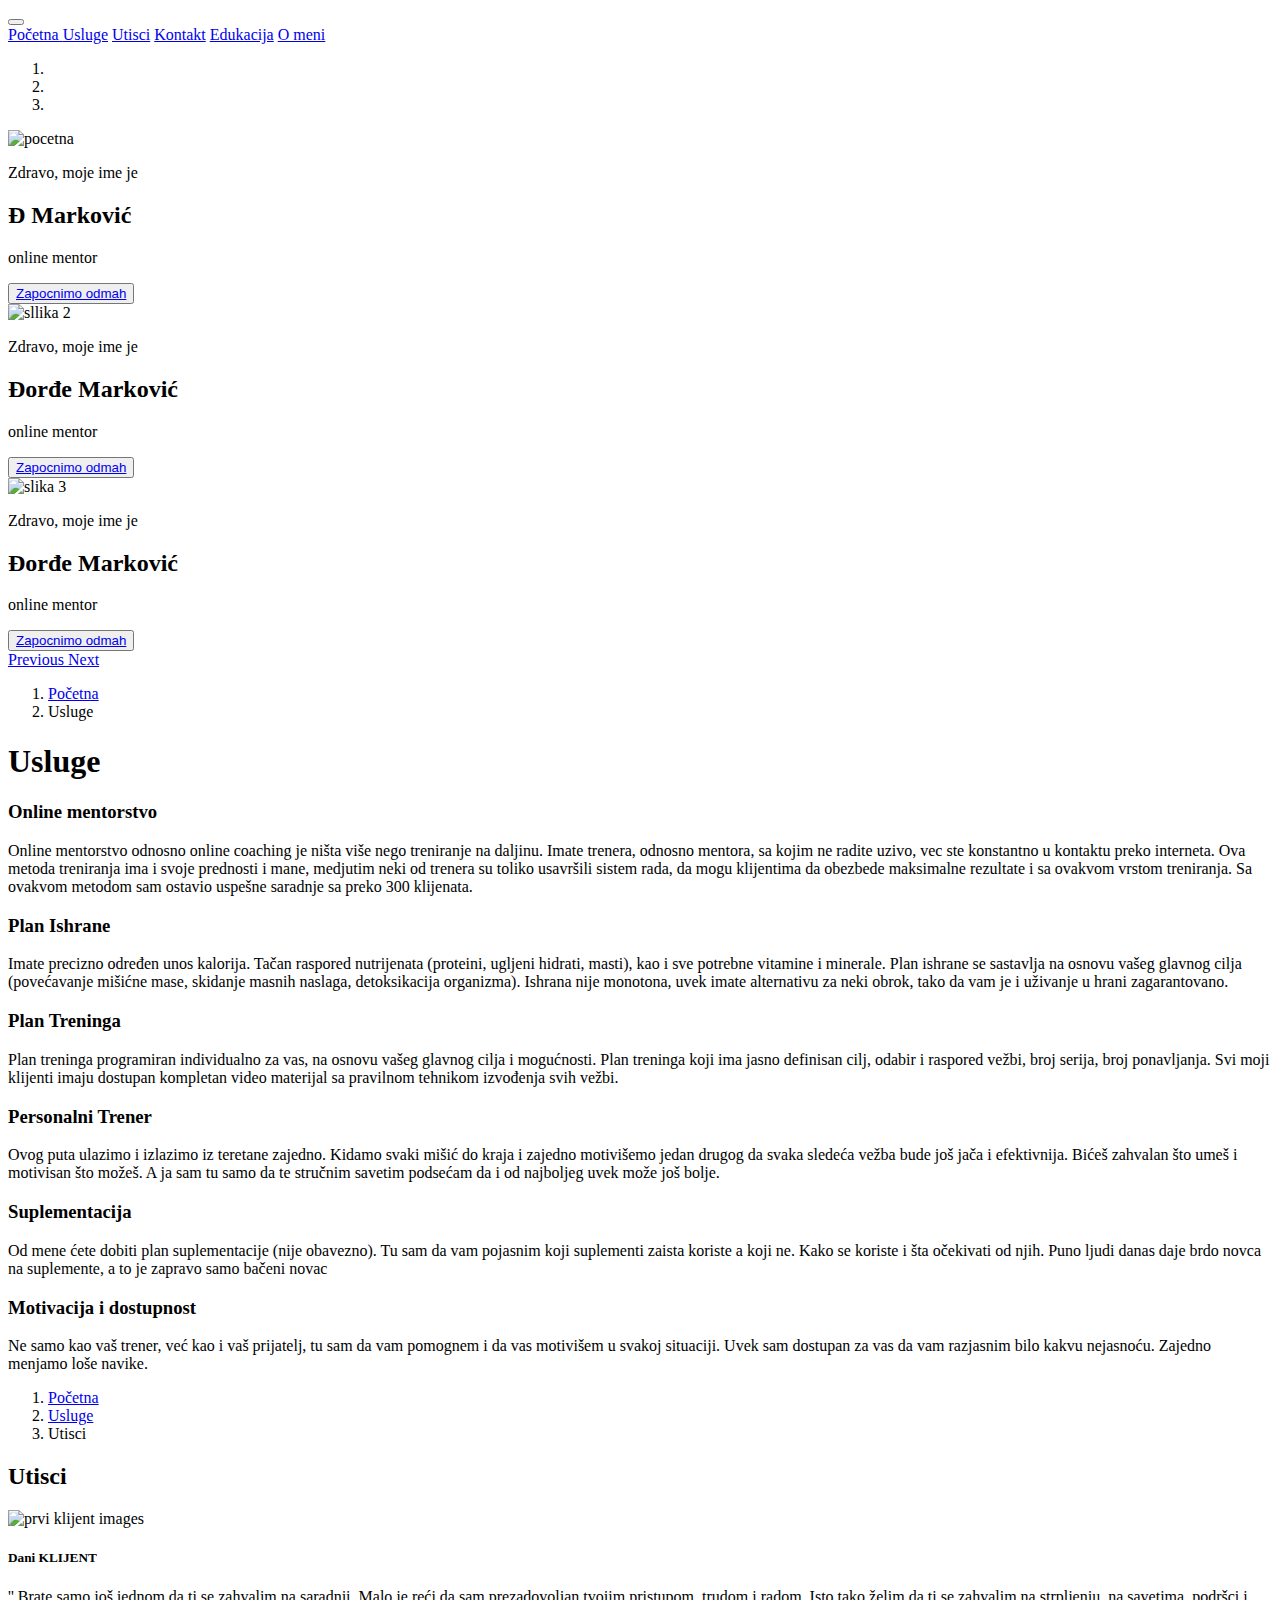
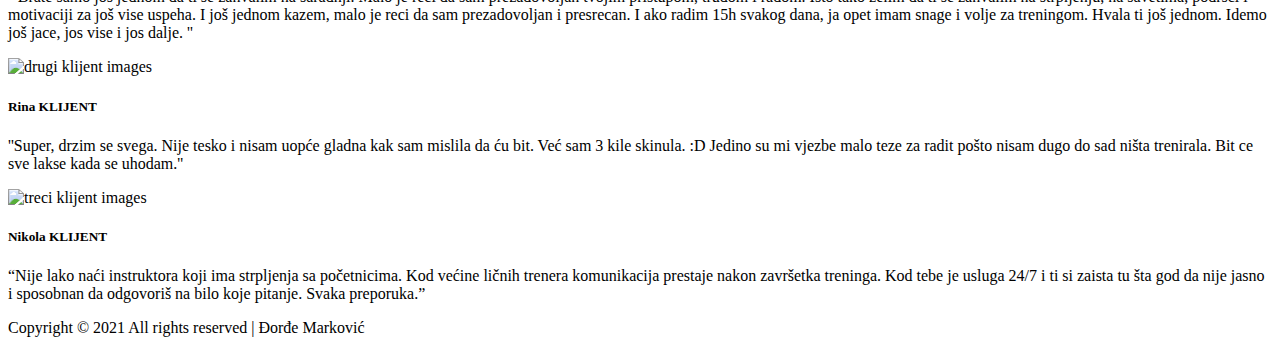
==== index.html @ c2c48627 "update" ====
<!DOCTYPE html>
<html lang="en">
<head>
    <meta charset="UTF-8">
    <meta http-equiv="X-UA-Compatible" content="IE=edge">
    <meta name="viewport" content="width=device-width, initial-scale=1.0">
    <title>Online mentor | Đorđe Marković</title>
    <meta name="keywords" content=" Online mentorstvo Plan Ishrane Usluge Plan Treninga Personalni Trener Suplementacija Motivacija i dostupnost Utisci"/>
    <meta name="description" content="Zdravo, moje ime je Đorđe Marković online mentor.. započnimo odmah... Online mentorstvo odnosno online coaching je ništa više nego..."/>
    <link rel="shortcut icon" href="assets/favicon.ico"/>
    <link rel="stylesheet" href="https://cdn.jsdelivr.net/npm/bootstrap@4.5.3/dist/css/bootstrap.min.css" integrity="sha384-TX8t27EcRE3e/ihU7zmQxVncDAy5uIKz4rEkgIXeMed4M0jlfIDPvg6uqKI2xXr2" crossorigin="anonymous" />
    <script src="https://kit.fontawesome.com/932b315ef8.js" crossorigin="anonymous"></script>
    <link rel="stylesheet" href="assets/css/style.css"/>
    <link rel="stylesheet" href="assets/css/response.css"/>
</head>
<body>
    <div class="container-fluid py-1 bg-black fixed-top no-fix">
        <nav class="navbar navbar-expand-lg navbar-light bg-black">
            <button class="navbar-toggler" type="button" data-toggle="collapse" data-target="#navbarNavAltMarkup" aria-controls="navbarNavAltMarkup" aria-expanded="false" aria-label="Toggle navigation">
              <span class="navbar-toggler-icon"></span>
            </button>
            <div class="collapse navbar-collapse" id="navbarNavAltMarkup">
              <div class="navbar-nav dm-text-center">
                <a class="nav-link zuta text-uppercase" href="#">Početna </a>
                <a class="nav-link text-secondary text-uppercase" href="#usluge">Usluge</a>
                <a class="nav-link text-secondary text-uppercase" href="#utisci">Utisci</a>
                <a class="nav-link text-secondary text-uppercase" href="assets/pages/edukacija.html">Kontakt</a>
                <a class="nav-link text-secondary text-uppercase" href="assets/pages/edukacija.html">Edukacija</a>
              <a class="nav-link text-secondary text-uppercase" target="_blank" href="https://djordje1620.github.io/portfolio.github.io/portfolio/">O meni</a>
              </div>
            </div>
          </nav>          
    </div>
    <div class="container-fluid p-0">
        <div id="carouselExampleCaptions" class="carousel slide" data-ride="carousel">
            <ol class="carousel-indicators">
              <li data-target="#carouselExampleCaptions" data-slide-to="0" class="active"></li>
              <li data-target="#carouselExampleCaptions" data-slide-to="1"></li>
              <li data-target="#carouselExampleCaptions" data-slide-to="2"></li>
            </ol>
            <div class="carousel-inner">
              <div class="carousel-item active">
                <img src="assets/img/pocetna.jpg" class="d-block w-100" alt="pocetna">
                <div class="carousel-caption d-none d-md-block">
                    <p>Zdravo, moje ime je</p>
                    <h2><span class="text-success">Đ</span> <span class="text-success">M</span>arković</h5>
                        <p>online mentor</p>
                        <button type="button" class="btn btn-outline-success"><a class="text-success" href="https://www.instagram.com/markovic__djordje/" target="_blank">Zapocnimo odmah</a></button>
                </div>
              </div>
              <div class="carousel-item">
                <img src="assets/img/slide2.jpg" class="d-block w-100" alt="sllika 2">
                <div class="carousel-caption d-none d-md-block">
                    <p>Zdravo, moje ime je</p>
                    <h2><span class="text-success">Đ</span>orđe <span class="text-success">M</span>arković</h5>
                        <p>online mentor</p>
                        <button type="button" class="btn btn-outline-success"><a class="text-success" href="https://www.instagram.com/markovic__djordje/" target="_blank">Zapocnimo odmah</a></button>
                </div>
              </div>
              <div class="carousel-item">
                <img src="assets/img/slide3.jpg" class="d-block w-100" alt="slika 3">
                <div class="carousel-caption d-none d-md-block">
                    <p>Zdravo, moje ime je</p>
                    <h2><span class="text-success">Đ</span>orđe <span class="text-success">M</span>arković</h5>
                        <p>online mentor</p>
                        <button type="button" class="btn btn-outline-success"><a class="text-success" href="https://www.instagram.com/markovic__djordje/" target="_blank">Zapocnimo odmah</a></button>
                </div>
              </div>
            </div>
            <a class="carousel-control-prev" href="#carouselExampleCaptions" role="button" data-slide="prev">
              <span class="carousel-control-prev-icon" aria-hidden="true"></span>
              <span class="sr-only">Previous</span>
            </a>
            <a class="carousel-control-next" href="#carouselExampleCaptions" role="button" data-slide="next">
              <span class="carousel-control-next-icon" aria-hidden="true"></span>
              <span class="sr-only">Next</span>
            </a>
          </div>
    </div>
    <div class="container-fluid p-0">
    <nav aria-label="breadcrumb"  id="usluge">
        <ol class="breadcrumb">
          <li class="breadcrumb-item"><a href="#">Početna</a></li>
          <li class="breadcrumb-item active" aria-current="page">Usluge</li>
        </ol>
      </nav>
    </div>
    <div class="container-xl">
        <h1 class="text-center my-2 display-3">Usluge</h1>
        <div class="container-fluid flex-column d-flex text-center my-4 dm-h">
            <div class="icon text-center py-2 mt-3">
                <i class="fas fa-laptop"></i>
            </div>
            <h3 class="m-1">Online mentorstvo</h3>
            <p class="m-2 text-secondary">Online mentorstvo odnosno online coaching je ništa više nego treniranje na daljinu. Imate trenera, odnosno mentora, sa kojim ne radite uzivo, vec ste konstantno u kontaktu preko interneta. Ova metoda treniranja ima i svoje prednosti i mane, medjutim neki od trenera su toliko usavršili sistem rada, da mogu klijentima da obezbede maksimalne rezultate i sa ovakvom vrstom treniranja. Sa ovakvom metodom sam ostavio uspešne saradnje sa preko 300 klijenata.</p>
        </div>
        <div class="container-fluid flex-column d-flex text-center my-4 dm-h">
            <div class="icon text-center py-2 mt-3">
                <i class="fab fa-nutritionix"></i>
            </div>
            <h3 class="m-1">Plan Ishrane</h3>
            <p class="m-2 text-secondary">Imate precizno određen unos kalorija. Tačan raspored nutrijenata (proteini, ugljeni hidrati, masti), kao i sve potrebne vitamine i minerale. Plan ishrane se sastavlja na osnovu vašeg glavnog cilja (povećavanje mišićne mase, skidanje masnih naslaga, detoksikacija organizma). Ishrana nije monotona, uvek imate alternativu za neki obrok, tako da vam je i uživanje u hrani zagarantovano.</p>
        </div>
        <div class="container-fluid flex-column d-flex text-center my-4 dm-h">
            <div class="icon text-center py-2 mt-3">
                <i class="fas fa-dumbbell"></i>
            </div>
            <h3 class="m-1">Plan Treninga</h3>
            <p class="m-2 text-secondary">Plan treninga programiran individualno za vas, na osnovu vašeg glavnog cilja i mogućnosti. Plan treninga koji ima jasno definisan cilj, odabir i raspored vežbi, broj serija, broj ponavljanja. Svi moji klijenti imaju dostupan kompletan video materijal sa pravilnom tehnikom izvođenja svih vežbi.</p>
        </div>
        <div class="container-fluid flex-column d-flex text-center my-4 dm-h">
            <div class="icon text-center py-2 mt-3">
                <i class="fas fa-heartbeat"></i>
            </div>
            <h3 class="m-1">Personalni Trener</h3>
            <p class="m-2 text-secondary">Ovog puta ulazimo i izlazimo iz teretane zajedno. Kidamo svaki mišić do kraja i zajedno motivišemo jedan drugog da svaka sledeća vežba bude još jača i efektivnija. Bićeš zahvalan što umeš i motivisan što možeš. A ja sam tu samo da te stručnim savetim podsećam da i od najboljeg uvek može još bolje.</p>
        </div>
        <div class="container-fluid flex-column d-flex text-center my-4 dm-h">
            <div class="icon text-center py-2 mt-3">
                <i class="fas fa-leaf"></i>
            </div>
            <h3 class="m-1">Suplementacija</h3>
            <p class="m-2 text-secondary">Od mene ćete dobiti plan suplementacije (nije obavezno). Tu sam da vam pojasnim koji suplementi zaista koriste a koji ne. Kako se koriste i šta očekivati od njih. Puno ljudi danas daje brdo novca na suplemente, a to je zapravo samo bačeni novac</p>
        </div>
        <div class="container-fluid flex-column d-flex text-center my-4 dm-h">
            <div class="icon text-center py-2 mt-3">
                <i class="fas fa-university"></i>
            </div>
            <h3 class="m-1">Motivacija i dostupnost</h3>
            <p class="m-2 text-secondary">Ne samo kao vaš trener, već kao i vaš prijatelj, tu sam da vam pomognem i da vas motivišem u svakoj situaciji. Uvek sam dostupan za vas da vam razjasnim bilo kakvu nejasnoću. Zajedno menjamo loše navike.</p>
        </div>
    </div>
    <div class="container-fluid p-0">
        <nav aria-label="breadcrumb">
            <ol class="breadcrumb">
              <li class="breadcrumb-item"><a href="#">Početna</a></li>
              <li class="breadcrumb-item"><a href="#usluge">Usluge</a></li>
              <li class="breadcrumb-item active" aria-current="page">Utisci</li>
            </ol>
          </nav>
    </div>
    <div class="container-fluid">
        <a name="utisci"></a><h2 class="text-center my-2 display-3">Utisci</h2></a>
        <div class="container-xl">
            <div class="card-deck my-5">
                <div class="card">
                  <img src="assets/img/prvi_klijent.jpg" class="card-img-top" alt="prvi klijent images">
                  <div class="card-body">
                    <h5 class="card-title">Dani KLIJENT</h5>
                    <p class="card-text text-secondary">
                        '' Brate samo još jednom da ti se zahvalim na saradnji. Malo je reći da sam prezadovoljan tvojim pristupom, trudom i radom. Isto tako želim da ti se zahvalim na strpljenju, na savetima, podršci i motivaciji za još vise uspeha. I još jednom kazem, malo je reci da sam prezadovoljan i presrecan. I ako radim 15h svakog dana, ja opet imam snage i volje za treningom. Hvala ti još jednom. Idemo još jace, jos vise i jos dalje. ''</p>
                  </div>
                </div>
                <div class="card">
                  <img src="assets/img/drugi_klijent.jpg" class="card-img-top" alt="drugi klijent images">
                  <div class="card-body">
                    <h5 class="card-title">Rina KLIJENT</h5>
                    <p class="card-text text-secondary">
                        ''Super, drzim se svega. Nije tesko i nisam uopće gladna kak sam mislila da ću bit. Već sam 3 kile skinula. :D Jedino su mi vjezbe malo teze za radit pošto nisam dugo do sad ništa trenirala. Bit ce sve lakse kada se uhodam.''</p>
                  </div>
                </div>
                <div class="card">
                  <img src="assets/img/treci_klijent.jpg" class="card-img-top" alt="treci klijent images">
                  <div class="card-body">
                    <h5 class="card-title">Nikola KLIJENT</h5>
                    <p class="card-text text-secondary">“Nije lako naći instruktora koji ima strpljenja sa početnicima. Kod većine ličnih trenera komunikacija prestaje nakon završetka treninga. Kod tebe je usluga 24/7 i ti si zaista tu šta god da nije jasno i sposobnan da odgovoriš na bilo koje pitanje. Svaka preporuka.”</p>
                  </div>
                </div>
              </div>
        </div>
    </div>
    <div class="container-fluid mt-3 bg-dark text-center ">
        <p class="p-3 mb-0 text-light">
            Copyright &#169 2021 All rights reserved | Đorđe Marković
        </p>
    </div>
    <script src="https://code.jquery.com/jquery-3.5.1.slim.min.js" integrity="sha384-DfXdz2htPH0lsSSs5nCTpuj/zy4C+OGpamoFVy38MVBnE+IbbVYUew+OrCXaRkfj" crossorigin="anonymous"></script>
    <script src="https://cdn.jsdelivr.net/npm/bootstrap@4.5.3/dist/js/bootstrap.bundle.min.js" integrity="sha384-ho+j7jyWK8fNQe+A12Hb8AhRq26LrZ/JpcUGGOn+Y7RsweNrtN/tE3MoK7ZeZDyx" crossorigin="anonymous"></script>
</body>
</html>
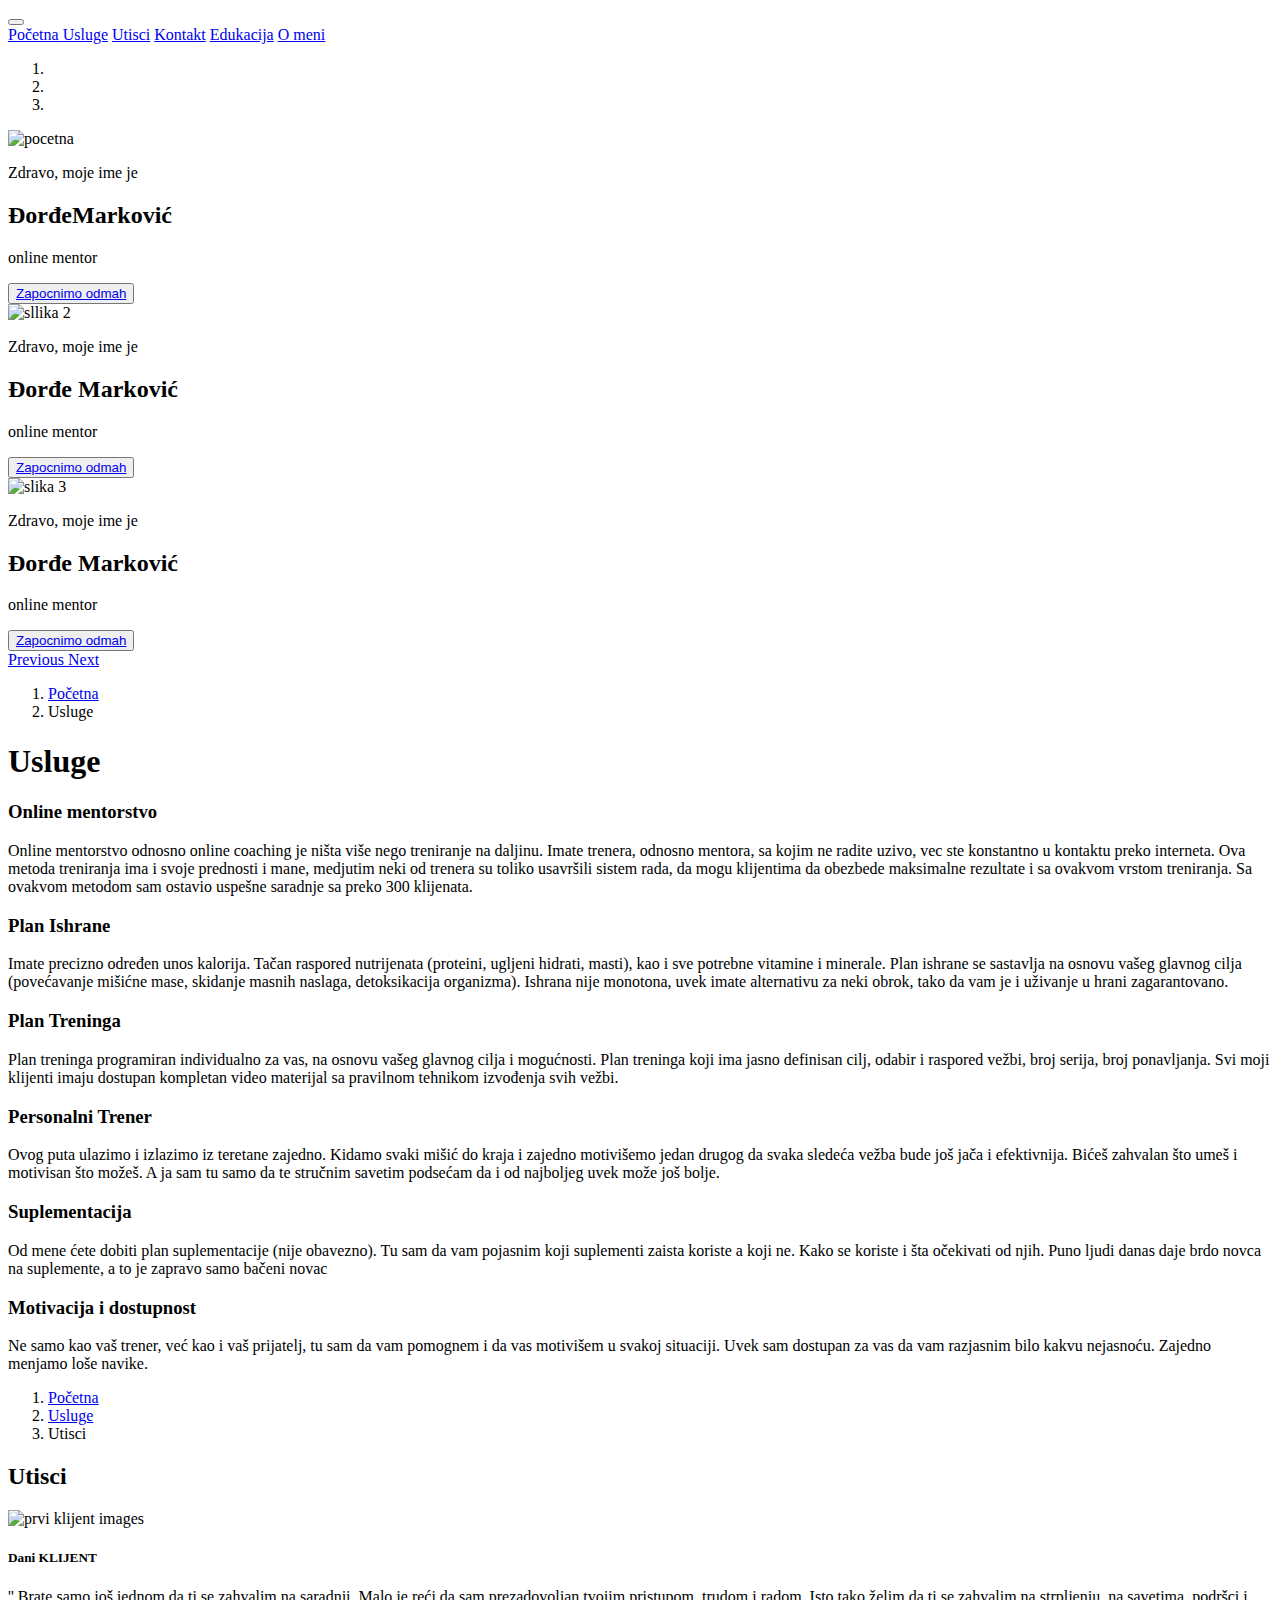
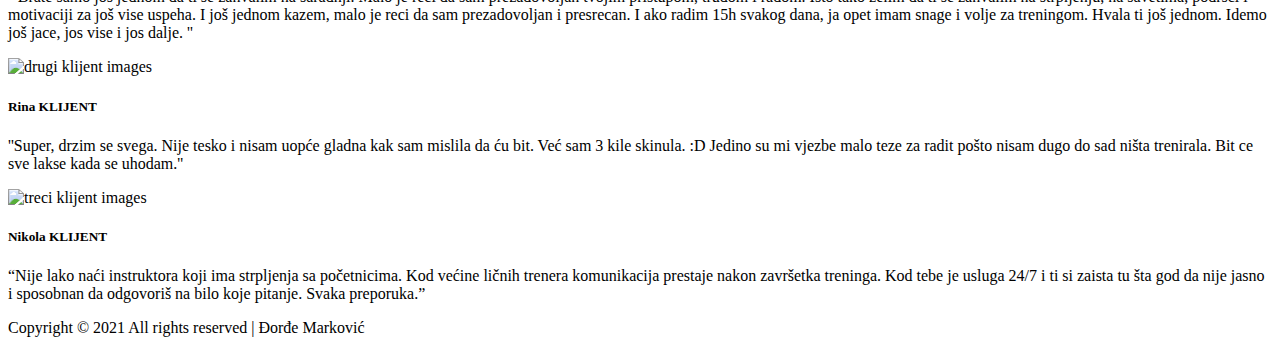
==== commit c65b99a2: "update" ====
--- a/index.html
+++ b/index.html
@@ -43,7 +43,7 @@
                 <img src="assets/img/pocetna.jpg" class="d-block w-100" alt="pocetna">
                 <div class="carousel-caption d-none d-md-block">
                     <p>Zdravo, moje ime je</p>
-                    <h2><span class="text-success">Đ</span> <span class="text-success">M</span>arković</h5>
+                    <h2><span class="text-success">Đ</span>orđe<span class="text-success">M</span>arković</h5>
                         <p>online mentor</p>
                         <button type="button" class="btn btn-outline-success"><a class="text-success" href="https://www.instagram.com/markovic__djordje/" target="_blank">Zapocnimo odmah</a></button>
                 </div>
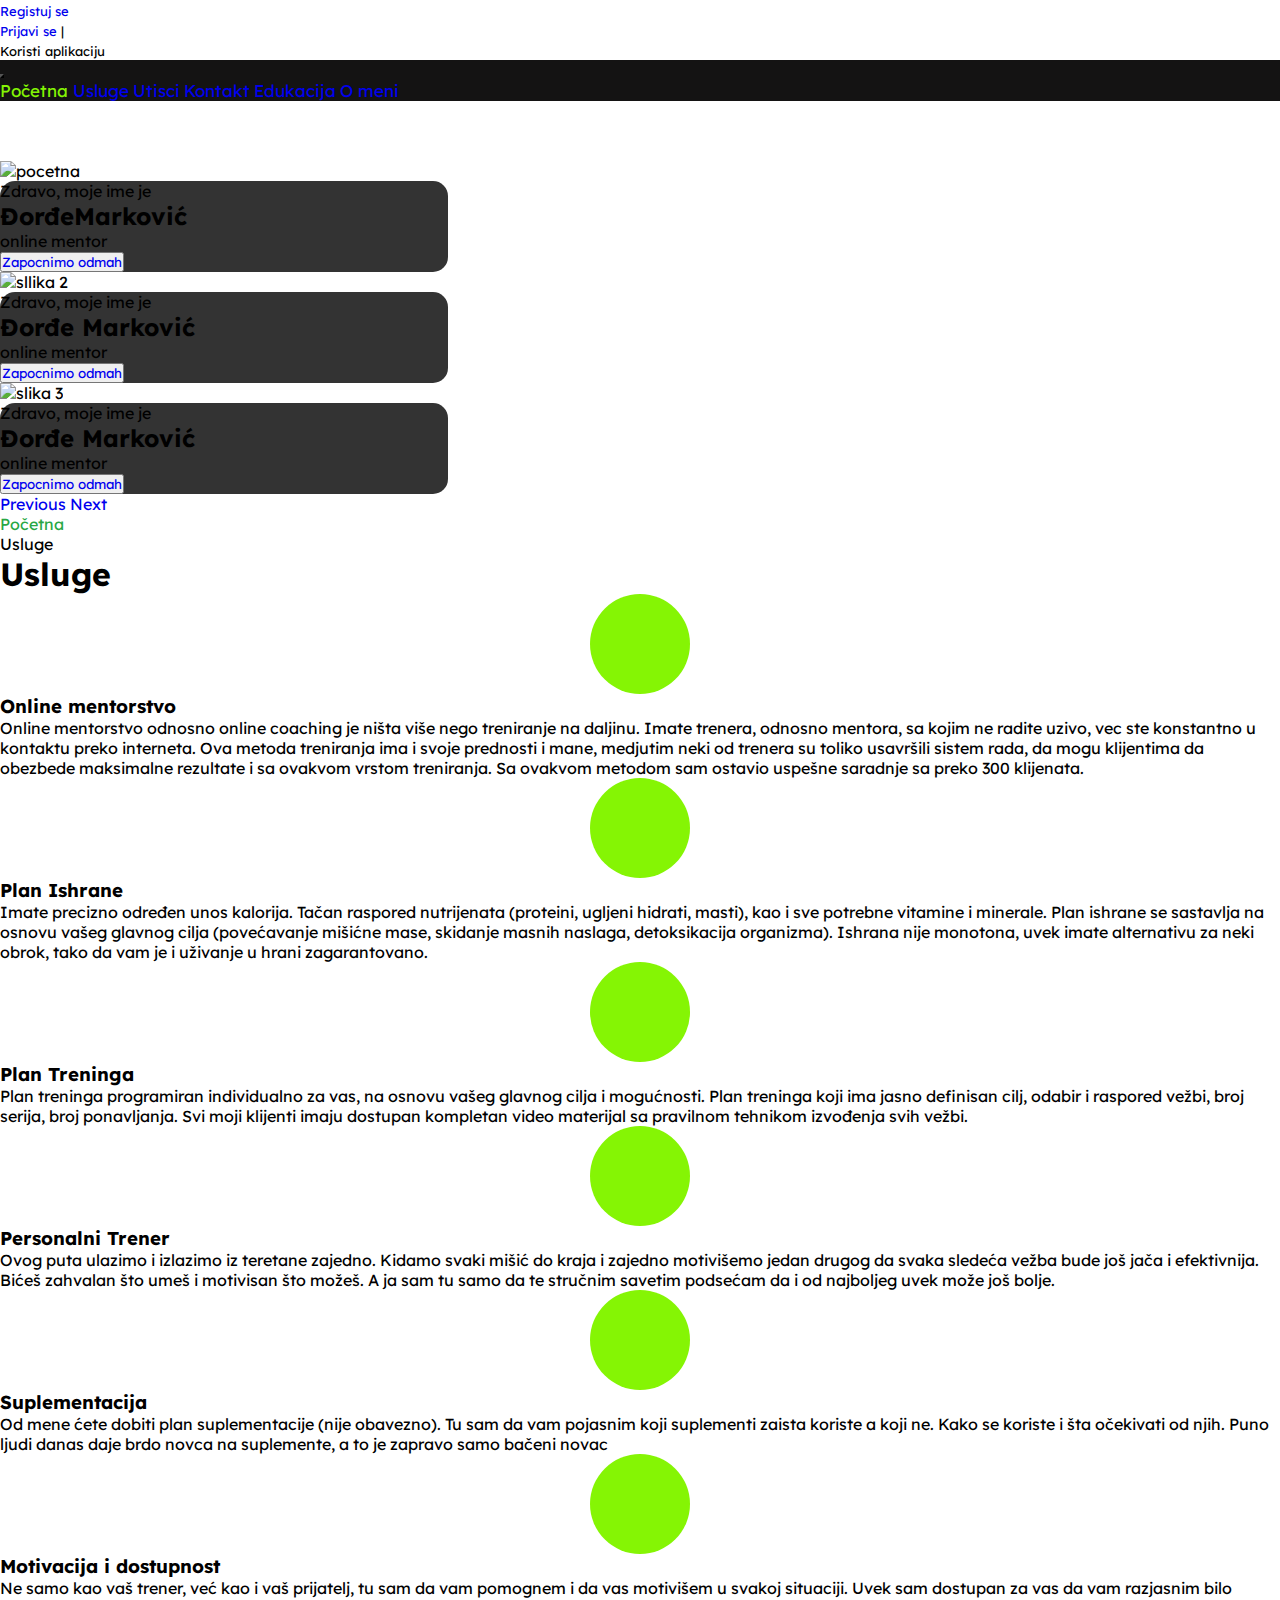
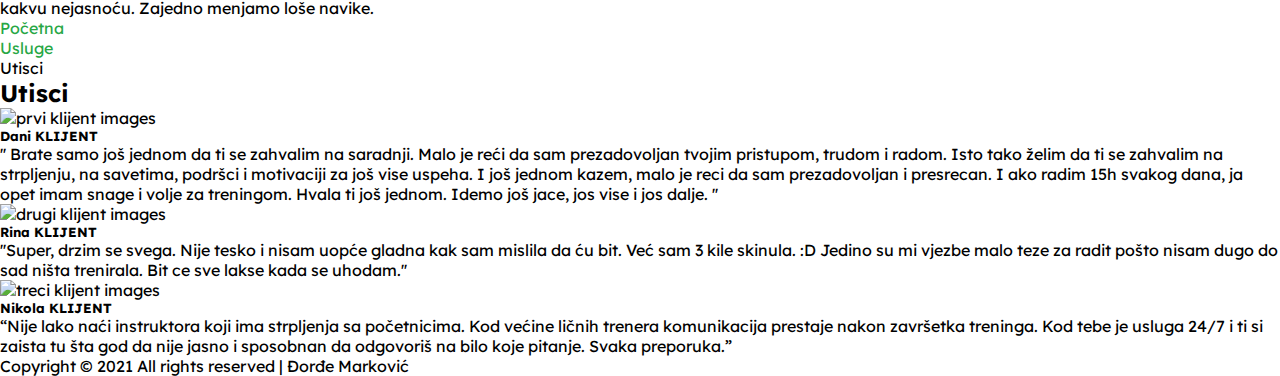
==== commit 9118f39a: "update" ====
--- a/index.html
+++ b/index.html
@@ -14,7 +14,12 @@
     <link rel="stylesheet" href="assets/css/response.css"/>
 </head>
 <body>
-    <div class="container-fluid py-1 bg-black fixed-top no-fix">
+  <div class="d-flex flex-row-reverse bg-dark p-0">
+    <div class="p-0 pr-2 pl-2 bd-highlight"><a href="assets/pages/apk.html" class="text-secondary dm-vel dm-hov2">Registuj se</a></div>
+    <div class="p-0 pr-2 pl-2 bd-highlight"><a  href="assets/pages/apk.html" class="text-secondary dm-hov2 dm-vel ">Prijavi se</a> <span class="text-secondary dm-vel">|</span></div>
+    <div class="p-0 pr-2 pl-2 bd-highlight"><span class="text-success dm-vel">Koristi aplikaciju</span></div>
+  </div>
+    <div class="container-fluid py-1 bg-black sticky-top ">
         <nav class="navbar navbar-expand-lg navbar-light bg-black">
             <button class="navbar-toggler" type="button" data-toggle="collapse" data-target="#navbarNavAltMarkup" aria-controls="navbarNavAltMarkup" aria-expanded="false" aria-label="Toggle navigation">
               <span class="navbar-toggler-icon"></span>
--- a/assets/css/style.css
+++ b/assets/css/style.css
@@ -0,0 +1,122 @@
+@import url('https://fonts.googleapis.com/css2?family=Della+Respira&family=Lexend:wght@100;300;400;500;600;700;800&display=swap');
+*{
+    padding: 0px;
+    margin: 0px;
+    font-family: 'Lexend', sans-serif;
+    text-decoration: none !important;
+}
+.carousel-caption{
+    bottom: 45% !important;
+    left: 15% !important;
+    right: 0% !important;
+    width: 35% !important;
+    background:rgba(0, 0, 0, 0.8);
+    border-radius: 15px;
+} 
+a.text-secondary:hover, .zuta:hover{
+    color:rgb(133, 245, 4) !important;
+    transition: 0.2s !important;
+}
+.nav-link{
+    font-size: 17px !important;
+}
+.icon{
+    width: 60px;
+    margin:auto;
+    height: 60px;
+    border-radius: 50%;
+    background: rgb(133, 245, 4);
+    justify-content: center;
+    align-items: center;
+    display: flex;
+    padding: 20px;
+}
+.zuta{
+    color:rgb(133, 245, 4) !important; 
+}
+.bg-lightgrey{
+    background-color: rgb(190, 176, 176);
+}
+.bg-black{
+    background: rgb(20, 19, 19);
+}
+.txt-black{
+    color:black !important;
+}
+.dm-h:hover{
+    border-bottom:2px solid rgb(133, 245, 4); 
+    transition: 0.5s;
+}
+.fa-university,.fa-leaf,.fa-heartbeat,.fa-dumbbell,.fa-nutritionix,.fa-laptop,.fa-instagram,.fa-facebook-f,.fa-twitter,.fa-linkedin-in{
+    font-size: 23px;
+    color:white;
+}
+.fa-instagram:hover,.fa-facebook-f:hover,.fa-twitter:hover,.fa-linkedin-in:hover{
+    color:rgb(133, 245, 4); 
+    transform:translateX(3px);
+    font-size: 28px;
+    transition: 0.5s;
+}
+
+.container-fluid{
+    padding-left: 0px;
+    padding-right: 0px;
+}
+.dm-text-center{
+    margin:auto !important;
+}
+.dm-blur{
+    filter: blur(1.5px);   
+}
+.dm-kont{
+    position: absolute;
+    top: 20%;
+    left:25%;
+    width:50%;
+    background: rgba(0, 0, 0, 0.8);
+    z-index: 3;
+    border-radius: 15px;
+}
+#dm-log-in{
+    width:30% !important;
+    left:35%;
+}
+.dm-sm-abs{
+    position: absolute;
+    top: 40%;
+    right:5%;
+    width:5%;
+    z-index: 3;
+    border-radius: 15px;
+}
+.container-fluid img.bg{
+    width: 100%;
+    height: 100vh;
+    background-position: center;
+    background-repeat: no-repeat;
+    background-size: cover;
+}
+.dm-sub{
+    margin-left: auto !important;
+    margin-right: auto !important;
+    width: 30% !important;
+}
+.dm-kont h4{
+    font-size: 28px;
+}
+.container .row .col-sm p{
+    margin-bottom: 0px !important;
+}
+a.dm-vel,span.dm-vel {
+    font-size: 13px !important;
+} 
+a.dm-hov2:hover,
+.container-fluid nav ol li a{
+    color: #28a745 !important;
+}
+.navbar-toggler{
+    background-color:#343a40!important
+}
+input[type=checkbox]:checked{
+    display: none;
+}--- a/assets/css/response.css
+++ b/assets/css/response.css
@@ -0,0 +1,48 @@
+@media (max-width:768px){
+    .carousel-caption{
+        bottom: 35% !important;       
+    }
+    .container-fluid{
+        padding: 0px !important;
+    } 
+    .no-fix{
+        position: static !important;
+    }
+    .dm-kont{
+        width: 70%;
+        left:15%;
+    }
+    .dm-none{
+        display: none !important;
+    }
+    .dm-not-flex{
+        display: block;
+    }
+}
+@media (max-width:426px){
+    .btn{
+        font-size: 10px !important;
+        padding: 1px;
+    }
+    .dm-kont{
+        width: 94%;
+        left:3%;
+    }
+    .nav-link{
+        font-size: 13px !important;
+        padding-top:3px !important;
+        padding-bottom: 3px !important;
+    }
+    .container-xl h1,.container-fluid h2{
+        font-size: 40px !important;
+    }
+    .container-xl h3,.container-fluid h3{
+        font-size: 18px !important;
+    }
+    .container-xl {
+        font-size: 15px !important;
+    }
+}
+@media (max-width:321px){
+    
+}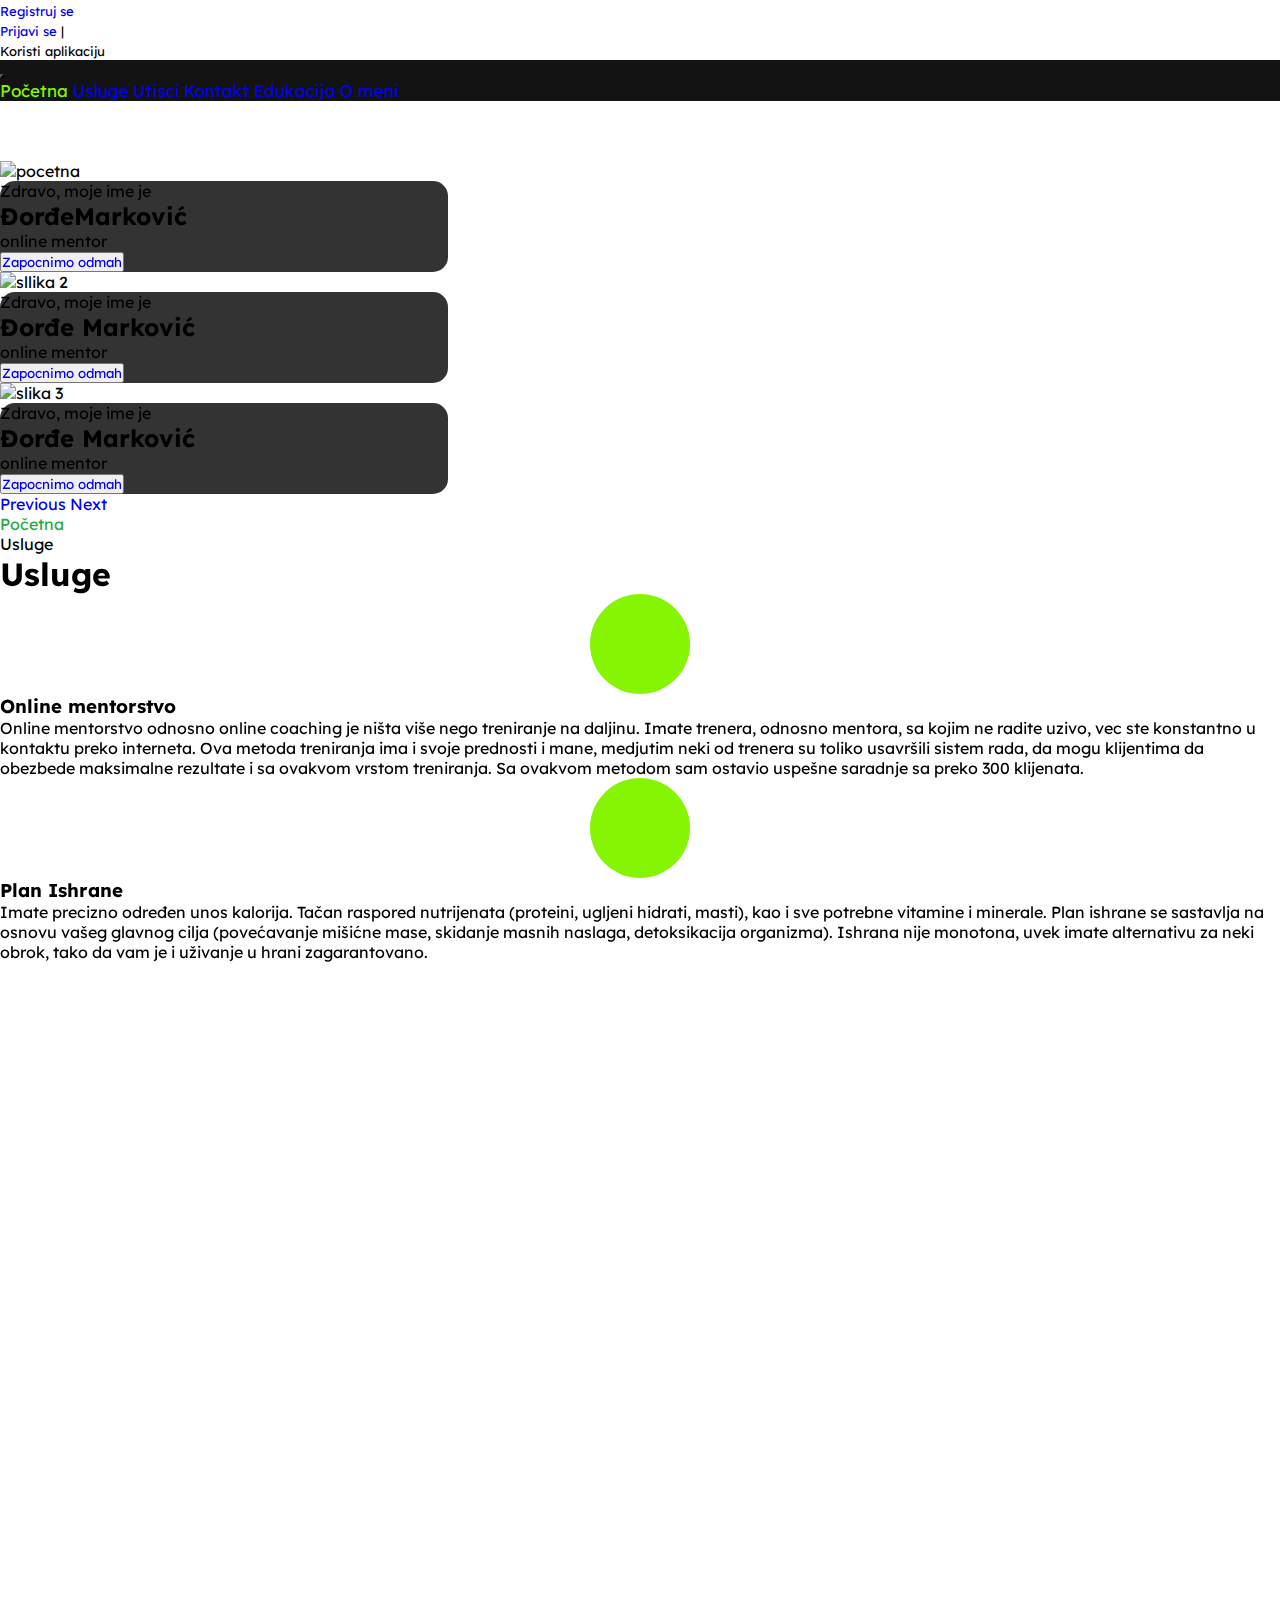
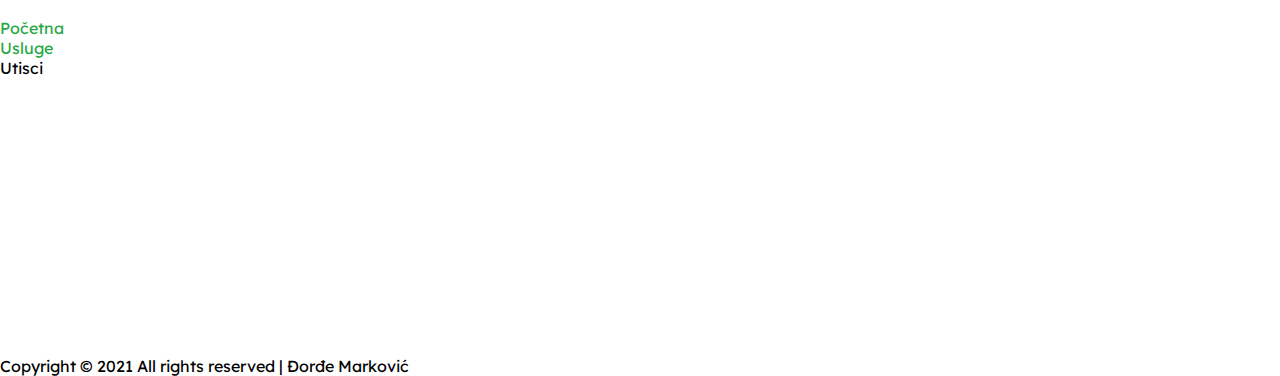
==== commit 610e8474: "update" ====
--- a/index.html
+++ b/index.html
@@ -9,13 +9,14 @@
     <meta name="description" content="Zdravo, moje ime je Đorđe Marković online mentor.. započnimo odmah... Online mentorstvo odnosno online coaching je ništa više nego..."/>
     <link rel="shortcut icon" href="assets/favicon.ico"/>
     <link rel="stylesheet" href="https://cdn.jsdelivr.net/npm/bootstrap@4.5.3/dist/css/bootstrap.min.css" integrity="sha384-TX8t27EcRE3e/ihU7zmQxVncDAy5uIKz4rEkgIXeMed4M0jlfIDPvg6uqKI2xXr2" crossorigin="anonymous" />
-    <script src="https://kit.fontawesome.com/932b315ef8.js" crossorigin="anonymous"></script>
+    <script src="https://kit.fontawesome.com/932b315ef8.js" crossorigin="anonymous"></script>  
     <link rel="stylesheet" href="assets/css/style.css"/>
     <link rel="stylesheet" href="assets/css/response.css"/>
+    <link rel="stylesheet" href="https://unpkg.com/aos@next/dist/aos.css" />
 </head>
 <body>
   <div class="d-flex flex-row-reverse bg-dark p-0">
-    <div class="p-0 pr-2 pl-2 bd-highlight"><a href="assets/pages/apk.html" class="text-secondary dm-vel dm-hov2">Registuj se</a></div>
+    <div class="p-0 pr-2 pl-2 bd-highlight"><a href="assets/pages/apk.html" class="text-secondary dm-vel dm-hov2">Registruj se</a></div>
     <div class="p-0 pr-2 pl-2 bd-highlight"><a  href="assets/pages/apk.html" class="text-secondary dm-hov2 dm-vel ">Prijavi se</a> <span class="text-secondary dm-vel">|</span></div>
     <div class="p-0 pr-2 pl-2 bd-highlight"><span class="text-success dm-vel">Koristi aplikaciju</span></div>
   </div>
@@ -46,7 +47,7 @@
             <div class="carousel-inner">
               <div class="carousel-item active">
                 <img src="assets/img/pocetna.jpg" class="d-block w-100" alt="pocetna">
-                <div class="carousel-caption d-none d-md-block">
+                <div class="carousel-caption d-none d-md-block" data-aos="zoom-in" data-aos-duration="1000">
                     <p>Zdravo, moje ime je</p>
                     <h2><span class="text-success">Đ</span>orđe<span class="text-success">M</span>arković</h5>
                         <p>online mentor</p>
@@ -55,7 +56,7 @@
               </div>
               <div class="carousel-item">
                 <img src="assets/img/slide2.jpg" class="d-block w-100" alt="sllika 2">
-                <div class="carousel-caption d-none d-md-block">
+                <div class="carousel-caption d-none d-md-block" data-aos="zoom-in" data-aos-duration="1000">
                     <p>Zdravo, moje ime je</p>
                     <h2><span class="text-success">Đ</span>orđe <span class="text-success">M</span>arković</h5>
                         <p>online mentor</p>
@@ -64,7 +65,7 @@
               </div>
               <div class="carousel-item">
                 <img src="assets/img/slide3.jpg" class="d-block w-100" alt="slika 3">
-                <div class="carousel-caption d-none d-md-block">
+                <div class="carousel-caption d-none d-md-block" data-aos="zoom-in" data-aos-duration="1000">
                     <p>Zdravo, moje ime je</p>
                     <h2><span class="text-success">Đ</span>orđe <span class="text-success">M</span>arković</h5>
                         <p>online mentor</p>
@@ -91,43 +92,43 @@
       </nav>
     </div>
     <div class="container-xl">
-        <h1 class="text-center my-2 display-3">Usluge</h1>
-        <div class="container-fluid flex-column d-flex text-center my-4 dm-h">
+      <h1 class="text-center my-2 display-3" data-aos="fade-up" data-aos-duration="1000">Usluge</h1>
+        <div class="container-fluid flex-column d-flex text-center my-4 dm-h" data-aos="fade-right" data-aos-duration="1500">
             <div class="icon text-center py-2 mt-3">
                 <i class="fas fa-laptop"></i>
             </div>
             <h3 class="m-1">Online mentorstvo</h3>
             <p class="m-2 text-secondary">Online mentorstvo odnosno online coaching je ništa više nego treniranje na daljinu. Imate trenera, odnosno mentora, sa kojim ne radite uzivo, vec ste konstantno u kontaktu preko interneta. Ova metoda treniranja ima i svoje prednosti i mane, medjutim neki od trenera su toliko usavršili sistem rada, da mogu klijentima da obezbede maksimalne rezultate i sa ovakvom vrstom treniranja. Sa ovakvom metodom sam ostavio uspešne saradnje sa preko 300 klijenata.</p>
         </div>
-        <div class="container-fluid flex-column d-flex text-center my-4 dm-h">
+        <div class="container-fluid flex-column d-flex text-center my-4 dm-h " data-aos="fade-left" data-aos-duration="1500">
             <div class="icon text-center py-2 mt-3">
                 <i class="fab fa-nutritionix"></i>
             </div>
             <h3 class="m-1">Plan Ishrane</h3>
             <p class="m-2 text-secondary">Imate precizno određen unos kalorija. Tačan raspored nutrijenata (proteini, ugljeni hidrati, masti), kao i sve potrebne vitamine i minerale. Plan ishrane se sastavlja na osnovu vašeg glavnog cilja (povećavanje mišićne mase, skidanje masnih naslaga, detoksikacija organizma). Ishrana nije monotona, uvek imate alternativu za neki obrok, tako da vam je i uživanje u hrani zagarantovano.</p>
         </div>
-        <div class="container-fluid flex-column d-flex text-center my-4 dm-h">
+        <div class="container-fluid flex-column d-flex text-center my-4 dm-h" data-aos="fade-right" data-aos-duration="1500">
             <div class="icon text-center py-2 mt-3">
                 <i class="fas fa-dumbbell"></i>
             </div>
             <h3 class="m-1">Plan Treninga</h3>
             <p class="m-2 text-secondary">Plan treninga programiran individualno za vas, na osnovu vašeg glavnog cilja i mogućnosti. Plan treninga koji ima jasno definisan cilj, odabir i raspored vežbi, broj serija, broj ponavljanja. Svi moji klijenti imaju dostupan kompletan video materijal sa pravilnom tehnikom izvođenja svih vežbi.</p>
         </div>
-        <div class="container-fluid flex-column d-flex text-center my-4 dm-h">
+        <div class="container-fluid flex-column d-flex text-center my-4 dm-h" data-aos="fade-left" data-aos-duration="1500">
             <div class="icon text-center py-2 mt-3">
                 <i class="fas fa-heartbeat"></i>
             </div>
             <h3 class="m-1">Personalni Trener</h3>
             <p class="m-2 text-secondary">Ovog puta ulazimo i izlazimo iz teretane zajedno. Kidamo svaki mišić do kraja i zajedno motivišemo jedan drugog da svaka sledeća vežba bude još jača i efektivnija. Bićeš zahvalan što umeš i motivisan što možeš. A ja sam tu samo da te stručnim savetim podsećam da i od najboljeg uvek može još bolje.</p>
         </div>
-        <div class="container-fluid flex-column d-flex text-center my-4 dm-h">
+        <div class="container-fluid flex-column d-flex text-center my-4 dm-h" data-aos="fade-right" data-aos-duration="1500">
             <div class="icon text-center py-2 mt-3">
                 <i class="fas fa-leaf"></i>
             </div>
             <h3 class="m-1">Suplementacija</h3>
             <p class="m-2 text-secondary">Od mene ćete dobiti plan suplementacije (nije obavezno). Tu sam da vam pojasnim koji suplementi zaista koriste a koji ne. Kako se koriste i šta očekivati od njih. Puno ljudi danas daje brdo novca na suplemente, a to je zapravo samo bačeni novac</p>
         </div>
-        <div class="container-fluid flex-column d-flex text-center my-4 dm-h">
+        <div class="container-fluid flex-column d-flex text-center my-4 dm-h" data-aos="fade-left" data-aos-duration="1500">
             <div class="icon text-center py-2 mt-3">
                 <i class="fas fa-university"></i>
             </div>
@@ -145,10 +146,10 @@
           </nav>
     </div>
     <div class="container-fluid">
-        <a name="utisci"></a><h2 class="text-center my-2 display-3">Utisci</h2></a>
+        <a name="utisci"></a><h2 class="text-center my-2 display-3" data-aos="fade-up" data-aos-duration="1000">Utisci</h2></a>
         <div class="container-xl">
             <div class="card-deck my-5">
-                <div class="card">
+                <div class="card shadow-lg p-3 mb-5 bg-white rounded"  data-aos="flip-left" data-aos-duration="1000">
                   <img src="assets/img/prvi_klijent.jpg" class="card-img-top" alt="prvi klijent images">
                   <div class="card-body">
                     <h5 class="card-title">Dani KLIJENT</h5>
@@ -156,7 +157,7 @@
                         '' Brate samo još jednom da ti se zahvalim na saradnji. Malo je reći da sam prezadovoljan tvojim pristupom, trudom i radom. Isto tako želim da ti se zahvalim na strpljenju, na savetima, podršci i motivaciji za još vise uspeha. I još jednom kazem, malo je reci da sam prezadovoljan i presrecan. I ako radim 15h svakog dana, ja opet imam snage i volje za treningom. Hvala ti još jednom. Idemo još jace, jos vise i jos dalje. ''</p>
                   </div>
                 </div>
-                <div class="card">
+                <div class="card shadow-lg p-3 mb-5 bg-white rounded"  data-aos="flip-left" data-aos-duration="1000">
                   <img src="assets/img/drugi_klijent.jpg" class="card-img-top" alt="drugi klijent images">
                   <div class="card-body">
                     <h5 class="card-title">Rina KLIJENT</h5>
@@ -164,7 +165,7 @@
                         ''Super, drzim se svega. Nije tesko i nisam uopće gladna kak sam mislila da ću bit. Već sam 3 kile skinula. :D Jedino su mi vjezbe malo teze za radit pošto nisam dugo do sad ništa trenirala. Bit ce sve lakse kada se uhodam.''</p>
                   </div>
                 </div>
-                <div class="card">
+                <div class="card shadow-lg p-3 mb-5 bg-white rounded"  data-aos="flip-left" data-aos-duration="1000">
                   <img src="assets/img/treci_klijent.jpg" class="card-img-top" alt="treci klijent images">
                   <div class="card-body">
                     <h5 class="card-title">Nikola KLIJENT</h5>
@@ -179,6 +180,10 @@
             Copyright &#169 2021 All rights reserved | Đorđe Marković
         </p>
     </div>
+    <script src="https://unpkg.com/aos@next/dist/aos.js"></script>
+    <script>
+      AOS.init();
+    </script>
     <script src="https://code.jquery.com/jquery-3.5.1.slim.min.js" integrity="sha384-DfXdz2htPH0lsSSs5nCTpuj/zy4C+OGpamoFVy38MVBnE+IbbVYUew+OrCXaRkfj" crossorigin="anonymous"></script>
     <script src="https://cdn.jsdelivr.net/npm/bootstrap@4.5.3/dist/js/bootstrap.bundle.min.js" integrity="sha384-ho+j7jyWK8fNQe+A12Hb8AhRq26LrZ/JpcUGGOn+Y7RsweNrtN/tE3MoK7ZeZDyx" crossorigin="anonymous"></script>
 </body>
--- a/assets/css/style.css
+++ b/assets/css/style.css
@@ -80,6 +80,7 @@
 #dm-log-in{
     width:30% !important;
     left:35%;
+    top:10% !important;
 }
 .dm-sm-abs{
     position: absolute;
@@ -117,6 +118,13 @@
 .navbar-toggler{
     background-color:#343a40!important
 }
-input[type=checkbox]:checked{
+#dm-sign-in{
     display: none;
+    position: absolute;
+    top: 10%;
+    width:30%;
+    left: 35%;
+    background: rgba(0, 0, 0, 0.8);
+    z-index: 3;
+    border-radius: 15px;
 }--- a/assets/css/response.css
+++ b/assets/css/response.css
@@ -1,3 +1,4 @@
+
 @media (max-width:768px){
     .carousel-caption{
         bottom: 35% !important;       
@@ -17,6 +18,10 @@
     }
     .dm-not-flex{
         display: block;
+    }
+    #dm-sign-in,#dm-log-in{
+        width: 70% !important;
+        left:15%;
     }
 }
 @media (max-width:426px){
@@ -42,7 +47,8 @@
     .container-xl {
         font-size: 15px !important;
     }
+    #dm-sign-in,#dm-log-in{
+        width: 96% !important;
+        left:2%;
+    }
 }
-@media (max-width:321px){
-    
-}